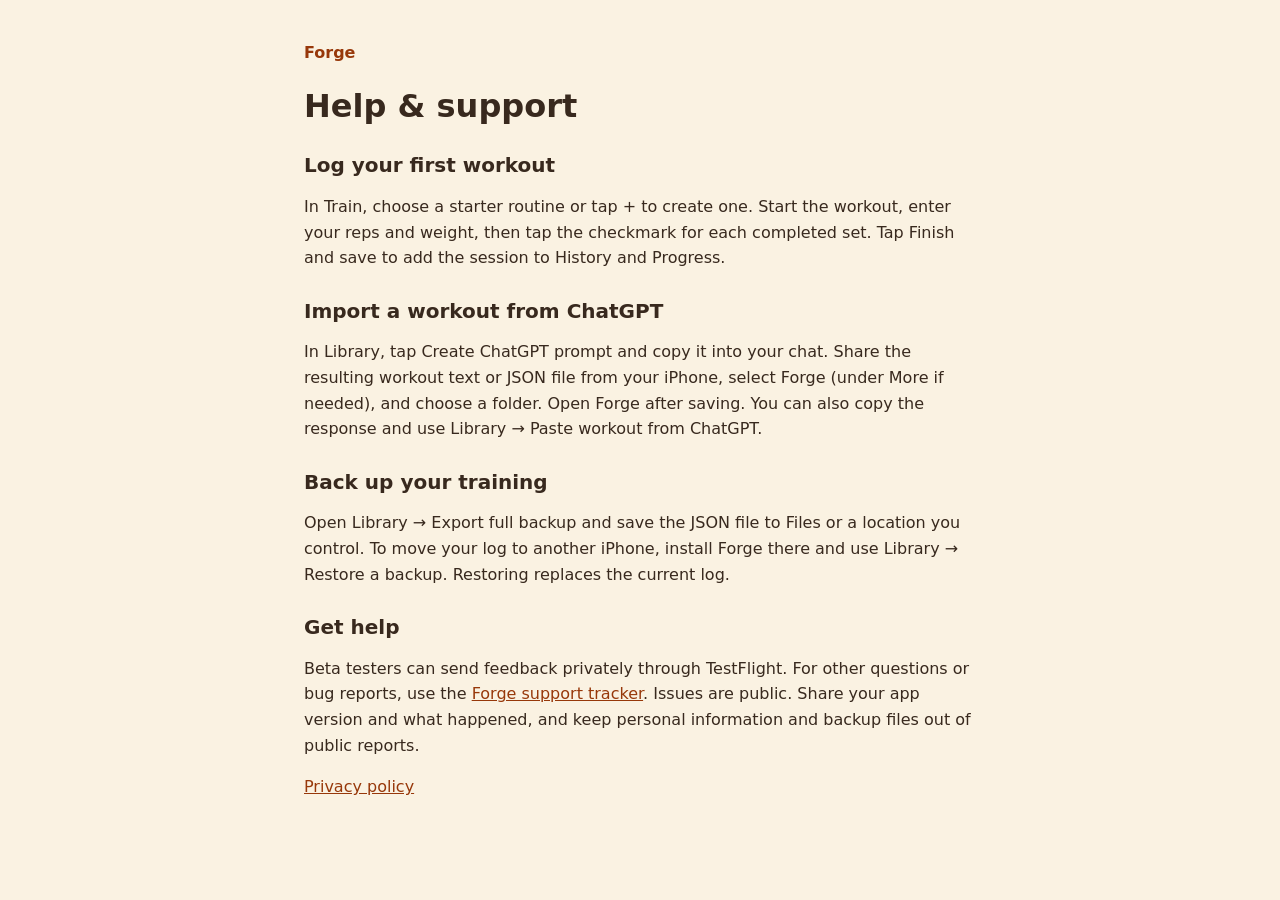
==== index.html @ 7d52ba8a "Publish Forge support and privacy policy" ====
<!doctype html>
<html lang="en">
<head>
  <meta charset="utf-8">
  <meta name="viewport" content="width=device-width, initial-scale=1">
  <title>Forge Support</title>
  <link rel="stylesheet" href="style.css">
</head>
<body>
  <main>
    <p class="brand">Forge</p>
    <h1>Help &amp; support</h1>
    <h2>Log your first workout</h2>
    <p>In Train, choose a starter routine or tap + to create one. Start the workout, enter your reps and weight, then tap the checkmark for each completed set. Tap Finish and save to add the session to History and Progress.</p>
    <h2>Import a workout from ChatGPT</h2>
    <p>In Library, tap Create ChatGPT prompt and copy it into your chat. Share the resulting workout text or JSON file from your iPhone, select Forge (under More if needed), and choose a folder. Open Forge after saving. You can also copy the response and use Library → Paste workout from ChatGPT.</p>
    <h2>Back up your training</h2>
    <p>Open Library → Export full backup and save the JSON file to Files or a location you control. To move your log to another iPhone, install Forge there and use Library → Restore a backup. Restoring replaces the current log.</p>
    <h2>Get help</h2>
    <p>Beta testers can send feedback privately through TestFlight. For other questions or bug reports, use the <a href="https://github.com/OliverTaylor246/forge-workouts-support/issues">Forge support tracker</a>. Issues are public. Share your app version and what happened, and keep personal information and backup files out of public reports.</p>
    <p><a href="privacy/">Privacy policy</a></p>
  </main>
</body>
</html>
---- style.css ----
:root {
  color-scheme: light;
  color: #38291e;
  background: #faf2e2;
  font-family: system-ui, sans-serif;
  line-height: 1.6;
}

body {
  margin: 0;
}

main {
  max-width: 42rem;
  margin: 0 auto;
  padding: 2.5rem 1.25rem;
}

h1, h2 {
  line-height: 1.2;
}

h2 {
  margin-top: 1.75rem;
  font-size: 1.25rem;
}

a, .brand {
  color: #97380a;
}

.brand {
  margin: 0;
  font-weight: 700;
}
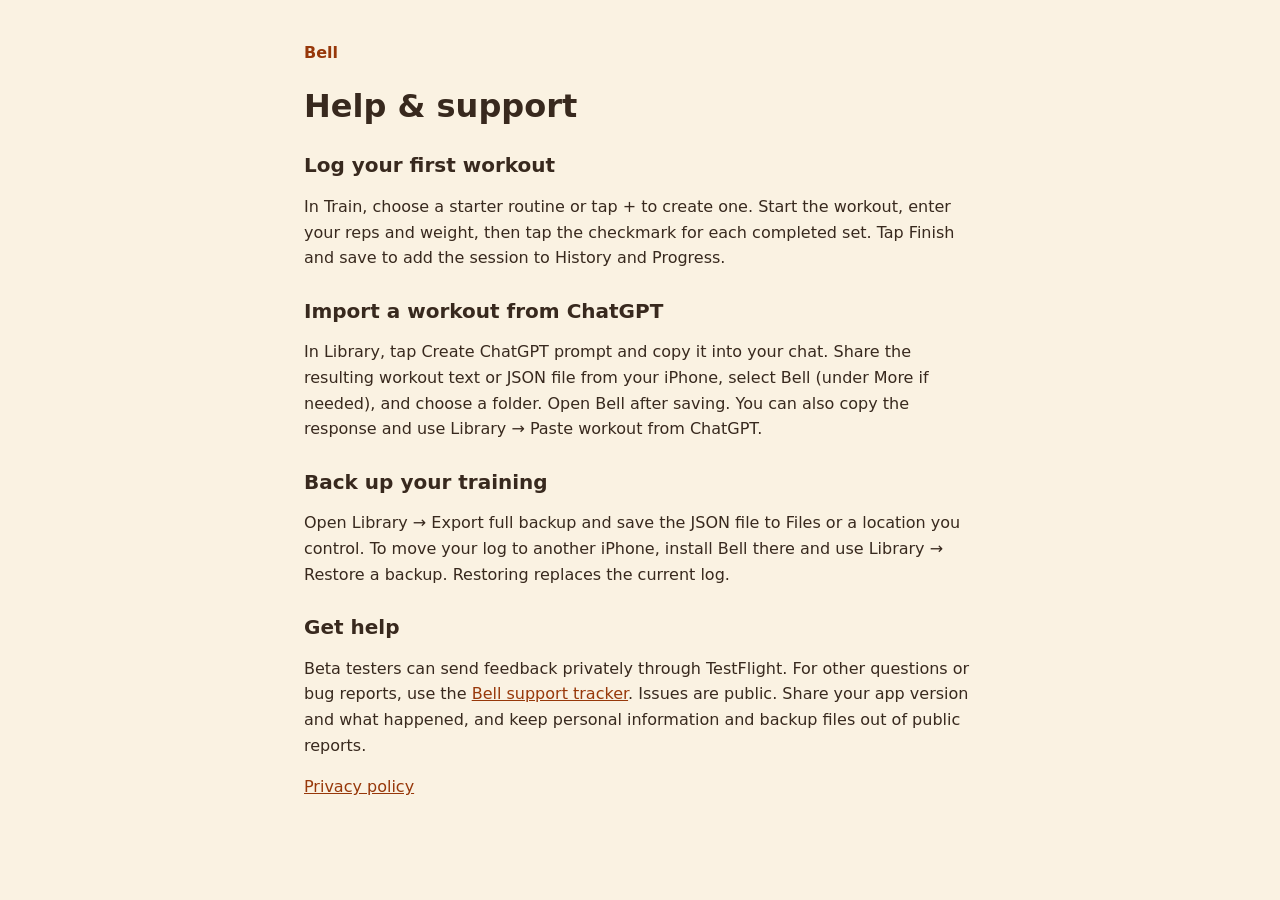
==== commit 6bcb774c: "Update Bell branding and optional community privacy disclosures" ====
--- a/index.html
+++ b/index.html
@@ -3,21 +3,21 @@
 <head>
   <meta charset="utf-8">
   <meta name="viewport" content="width=device-width, initial-scale=1">
-  <title>Forge Support</title>
+  <title>Bell Support</title>
   <link rel="stylesheet" href="style.css">
 </head>
 <body>
   <main>
-    <p class="brand">Forge</p>
+    <p class="brand">Bell</p>
     <h1>Help &amp; support</h1>
     <h2>Log your first workout</h2>
     <p>In Train, choose a starter routine or tap + to create one. Start the workout, enter your reps and weight, then tap the checkmark for each completed set. Tap Finish and save to add the session to History and Progress.</p>
     <h2>Import a workout from ChatGPT</h2>
-    <p>In Library, tap Create ChatGPT prompt and copy it into your chat. Share the resulting workout text or JSON file from your iPhone, select Forge (under More if needed), and choose a folder. Open Forge after saving. You can also copy the response and use Library → Paste workout from ChatGPT.</p>
+    <p>In Library, tap Create ChatGPT prompt and copy it into your chat. Share the resulting workout text or JSON file from your iPhone, select Bell (under More if needed), and choose a folder. Open Bell after saving. You can also copy the response and use Library → Paste workout from ChatGPT.</p>
     <h2>Back up your training</h2>
-    <p>Open Library → Export full backup and save the JSON file to Files or a location you control. To move your log to another iPhone, install Forge there and use Library → Restore a backup. Restoring replaces the current log.</p>
+    <p>Open Library → Export full backup and save the JSON file to Files or a location you control. To move your log to another iPhone, install Bell there and use Library → Restore a backup. Restoring replaces the current log.</p>
     <h2>Get help</h2>
-    <p>Beta testers can send feedback privately through TestFlight. For other questions or bug reports, use the <a href="https://github.com/OliverTaylor246/forge-workouts-support/issues">Forge support tracker</a>. Issues are public. Share your app version and what happened, and keep personal information and backup files out of public reports.</p>
+    <p>Beta testers can send feedback privately through TestFlight. For other questions or bug reports, use the <a href="https://github.com/OliverTaylor246/forge-workouts-support/issues">Bell support tracker</a>. Issues are public. Share your app version and what happened, and keep personal information and backup files out of public reports.</p>
     <p><a href="privacy/">Privacy policy</a></p>
   </main>
 </body>
